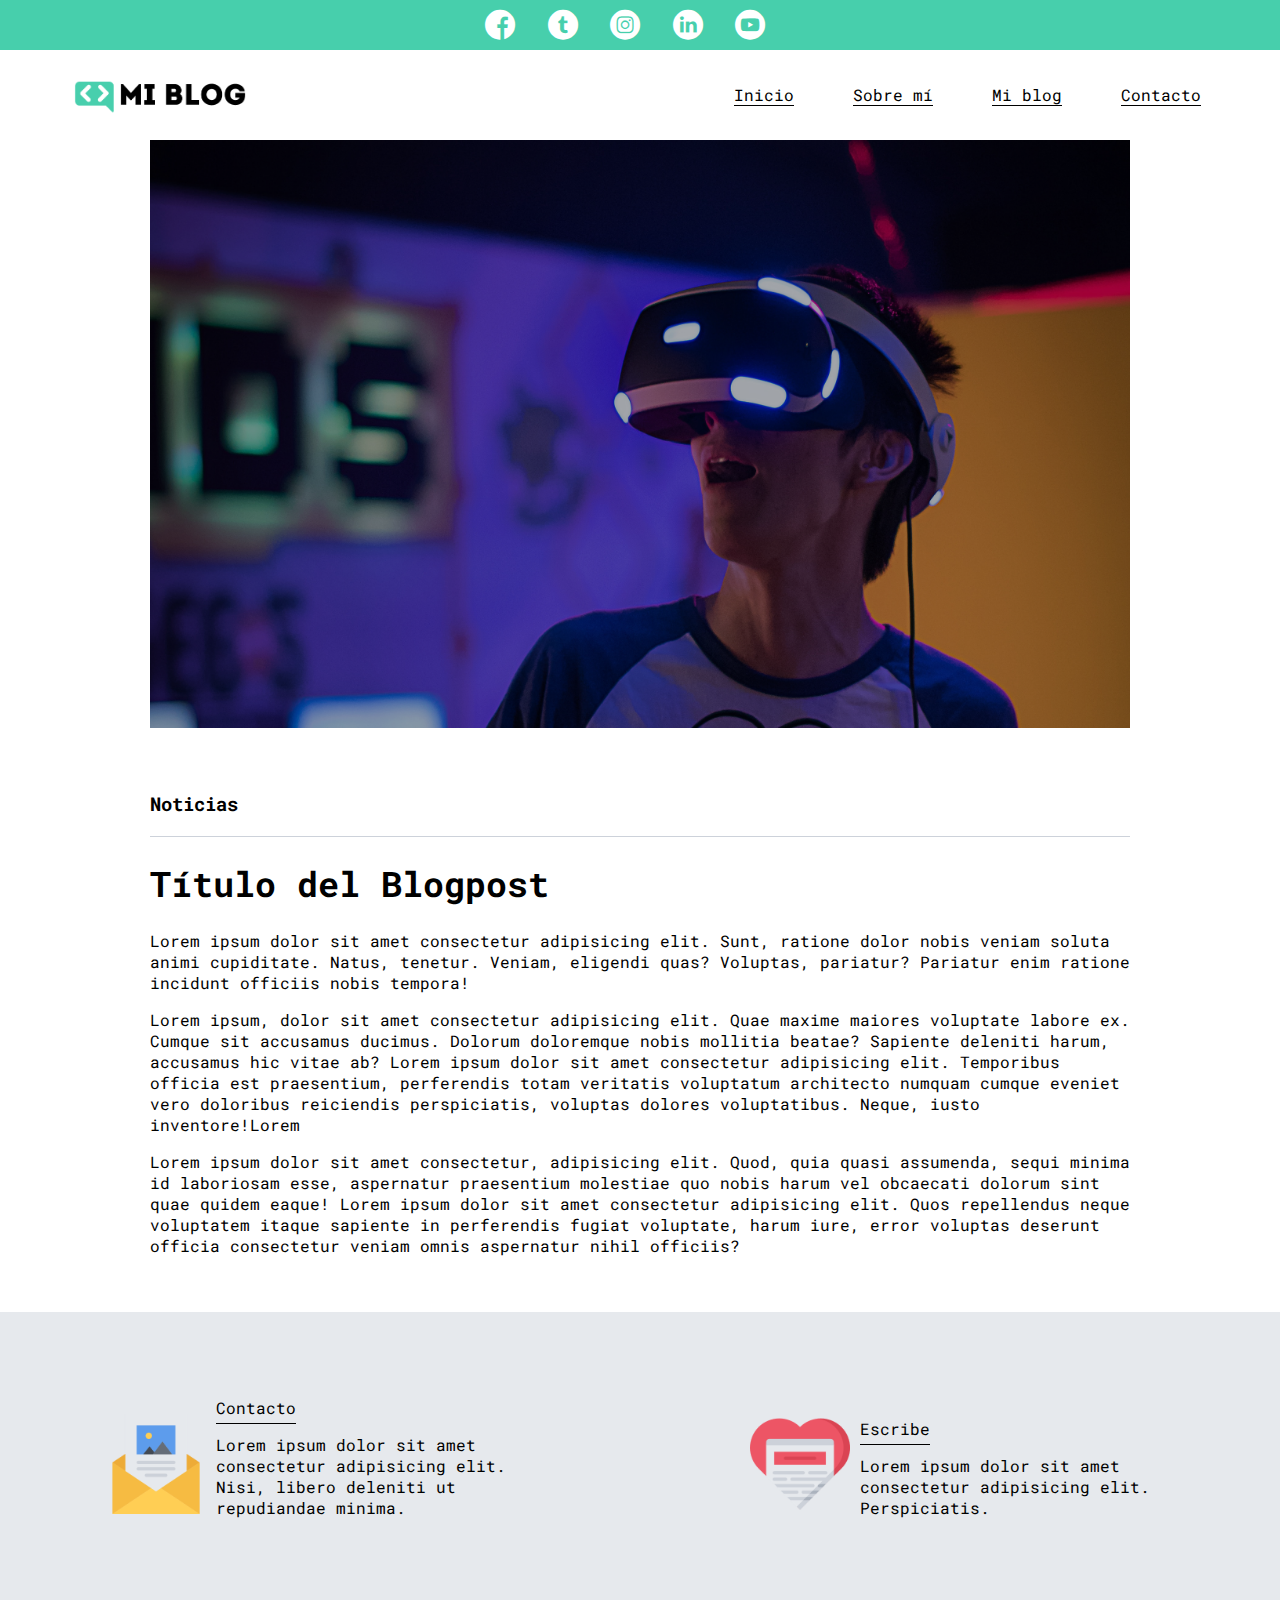
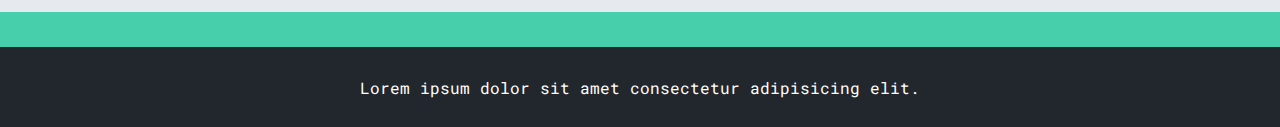
==== blog.html @ d14dd939 "first commit" ====
<!DOCTYPE html>
<html lang="en">
<head>
    <meta charset="UTF-8">
    <meta name="viewport" content="width=device-width, initial-scale=1.0">
    <meta http-equiv="X-UA-Compatible" content="ie=edge">
    <title>Mi Blog</title>
    <link rel="stylesheet" href="css/styles.css">
    <link rel="stylesheet" href="css/font/flaticon.css">
    <link rel="stylesheet" href="css/media-queries.css">
</head>
<body>
    <header>
        <section class="header-icons-container">
            <div class="icons">
                <a href="/"><span class="flaticon-001-facebook"></span></a>
                <a href="/"><span class="flaticon-002-twitter"></span></a>
                <a href="/"><span class="flaticon-011-instagram"></span></a>
                <a href="/"><span class="flaticon-010-linkedin"></span></a>
                <a href="/"><span class="flaticon-008-youtube"></span></a>
            </div>
        </section>
        <nav>
            <section class="nav-logo-container">
                <a href="/"><img src="assets/img/Logo-negro.png" alt="Logo de mi blog" > </a>
            </section>
            <section class="profile-link">
                <a href="index.html">Inicio</a>
                <a href="perfil.html">Sobre mí</a>
                <a href="blogs.html">Mi blog</a>
                <a href="contacto.html">Contacto</a>
            </section>
        </nav>
    </header>
    <main>
        <section class="grid-container blogpost-img-container">
            <img src="assets/img/post-1.png" alt="">
        </section>
        <section class="blogpost-main-container">
            <div class="grid-container">
                <h3>Noticias</h3>
                <article>
                    <h1>Título del Blogpost</h1>
                    <p>Lorem ipsum dolor sit amet consectetur adipisicing elit. Sunt, ratione dolor nobis veniam soluta animi cupiditate. Natus, tenetur. Veniam, eligendi quas? Voluptas, pariatur? Pariatur enim ratione incidunt officiis nobis tempora!</p>
                    <p>Lorem ipsum, dolor sit amet consectetur adipisicing elit. Quae maxime maiores voluptate labore ex. Cumque sit accusamus ducimus. Dolorum doloremque nobis mollitia beatae? Sapiente deleniti harum, accusamus hic vitae ab? Lorem ipsum dolor sit amet consectetur adipisicing elit. Temporibus officia est praesentium, perferendis totam veritatis voluptatum architecto numquam cumque eveniet vero doloribus reiciendis perspiciatis, voluptas dolores voluptatibus. Neque, iusto inventore!Lorem</p>
                    <p>Lorem ipsum dolor sit amet consectetur, adipisicing elit. Quod, quia quasi assumenda, sequi minima id laboriosam esse, aspernatur praesentium molestiae quo nobis harum vel obcaecati dolorum sint quae quidem eaque! Lorem ipsum dolor sit amet consectetur adipisicing elit. Quos repellendus neque voluptatem itaque sapiente in perferendis fugiat voluptate, harum iure, error voluptas deserunt officia consectetur veniam omnis aspernatur nihil officiis?</p>
                </article>
            </div>
        </section>
        <section class="contact-main-container">
            <div>
                <img src="assets/img/013-newsletter.png" alt="">
                <div class="contact-left">
                    <a href="/">Contacto</a>
                    <p>Lorem ipsum dolor sit amet consectetur adipisicing elit. Nisi, libero deleniti ut repudiandae minima.</p>
                </div>
            </div>
            <div>
                <img src="assets/img/006-like.png" alt="">
                <div class="contact-right">
                    <a href="/">Escribe</a>
                    <p>Lorem ipsum dolor sit amet consectetur adipisicing elit. Perspiciatis.</p>
                </div>
            </div>
        </section>
    </main>
    <footer>
        <p>Lorem ipsum dolor sit amet consectetur adipisicing elit.</p>
    </footer>
</body>
</html>
---- css/styles.css ----
@import url('https://fonts.googleapis.com/css?family=Roboto+Mono:400,500,700|Roboto+Slab:400,700|Roboto:400,500,700,900&display=swap');

body {
    font-family: 'Roboto Mono', monospace;
    margin: 0;
    padding: 0;
}
a {
    text-decoration: none;
    display: inline;
    color: black;
}

.home-body {
    position: fixed;
    top: 0;
    bottom: 0;
    left: 0;
    right: 0;
}
.grid-container {
    max-width: 980px;
    margin: auto;
}
header {
    width: 100%;
    height: 140px;
    display: grid;
    grid-template-rows: 1fr 1fr;
}
header .header-icons-container {
    width: 100%;
    height: 50px;
    display: flex;
    justify-content: center;
    background-color: #47cfac;
}
header .header-icons-container .icons {
    width: 300px;
    height: auto;
    display: flex;
    justify-items: flex-end;
    align-items: center;
    justify-content: space-between;
    justify-self: end;
    margin-right: 50px;
}
header .icons span {
    color: white;
}
nav  {
    display: grid;
    grid-template-columns: 1fr 1fr;
    height: 90px;
}
nav .nav-logo-container {
    margin-left: 50px;
}
nav .nav-logo-container img {
    width: 220px;
    margin-top: 10px;
}
nav .profile-link {
    display: flex;
    align-items: center;
    justify-content: flex-end;
    margin-right: 50px;
}
nav .profile-link a {
    color: black;
    border-bottom: 1px solid black;
    margin: 0 5%;
}

.home-main {
    display: grid;
    grid-template-columns: 1fr 4fr 1fr;
    height: 100%;
    background-image: url('../assets/img/Cover.png');
    background-position: center;
    background-repeat: no-repeat;
    background-size: cover;
}
.home-main section {
    display: grid;
    grid-column: 2;
    justify-items: center;
    height: 350px;
    margin-top: 80px;
}
.home-main-text {
    font-family: 'Roboto mono', monospace;
    font-size: 60px;
    font-weight: 700px;
    letter-spacing: 10px;
    color: black;
    text-align: center;
    color: white;
    text-transform: uppercase;
}
.home-main-button {
    width: 110px;
    height: 50px;
    background: #48cfad;
    text-align: center;
    font-weight: 700;
    font-size: 18px;
    line-height: 50px;
}
.home-main-button:hover {
    background-color: #5cfad0;
    transform: scale(1.1);
}
/* ==============pagina blogs.html===================== */
.blogs-main {
    display: grid;
}
.blogs-news-container {
    background-color: #e6e9ed;
    padding: 0 50px 40px;
}
.blogs-main-new {
    display: grid;
    grid-template-columns: 2fr 1fr;
    grid-template-rows: 2fr;
}
.blogs-news-img-container {
    grid-column: 1;
}
.blogs-news-img-container img {
    width: 85%;
}
.blogs-news-info-container {
    grid-column: 2;
}
.blogs-news-info-container p {
    margin-bottom: 35px;
}
.blogs-posts-container {
    padding: 0 50px 40px;
}
.blogs-posts-container h3 {
    border-bottom: 1px solid #cdd2da;  
    padding-bottom: 20px;
    text-align: center;
}
.blogs-button {
    border: 1px solid #47cfac;
    padding: 10px 15px;
    font-size: 12px;
}
.blogs-button:hover {
	border: 1px solid white;
	color: white;
	background-color: #48CFAD;
}

.blogs-posts-container .post-container {
    display: inline-block;
    padding-left: 10px;
    max-width: 30%;
    margin-bottom: 50px;
}
.blogs-posts-container .post-container p {
    margin-bottom: 35px;
}
.blogs-posts-container .post-container img {
    width: 100%;
}
footer {
    width: 100%;
    height: 80px;
    background-color: #22272d;
    border-top: 35px solid #47cfac;
    text-align: center;
}
footer p {
    color: white;
    margin-top: 30px;
}

.blogpost-img-container {
    padding: 0 50px 40px;
}
.blogpost-img-container img {
    width: 100%;
}
.blogpost-main-container {
    padding: 0 50px 40px;
}
.blogpost-main-container h3 {
    border-bottom: 1px solid #cdd2da;
    padding-bottom: 20px;
}
.blogpost-main-container article h1 {
    font-size: 35px;
}

.contact-main-container {
    width: 100%;
    min-height: 250px;
    background-color: #e6e9ed;
    text-align: center;
    padding-bottom: 50px;
}
.contact-main-container div {
    display: inline-block;
    width: 49.5%;
    height: 100%;
}
.contact-main-container div a {
    border-bottom: 1px solid black;
    padding-bottom: 5px;
}
.contact-main-container .contact-left, .contact-right {
    text-align: initial;
    margin-top: 85px;
}
.contact-main-container img {
    width: 100px;
}

.profile-main-container {
    padding: 70px 40px;
    background-color: #e6e9ed;
    margin-bottom: 50px;
}
.profile-main-container img {
    width: 320px;
    margin-right: 30px;
}
.profile-main-container .profile-container {
    display: flex;
}
.profile-main-proyects {
    padding: 0 50px 40px;
}
.profile-main-proyects h3 {
    border-bottom: 1px solid #cdd2da;
    padding-bottom: 35px;
    text-align: center;
}
.proyects-main-container {
    display: grid;
    grid-template-columns: 1fr 1fr 1fr;
}
.proyect-container {
    padding: 0 5px;
}

/* ======================medias querys=============== */

@media (max-width: 900px) {
    .blogs-main-new {
        grid-template-columns: 1fr;
        grid-template-rows: 3fr
    }
    .blogs-news-img-container {
        grid-row: 2;
    }
    .blogs-news-info-container {
        grid-column: 1;
        grid-row: 3;
    }
    .blogs-posts-container .post-container {
        max-width: 45%;
    }
    .proyects-main-container {
        grid-template-columns: 1fr 1fr;
        grid-template-rows: 2fr;
    }
    .profile-main-container .profile-container {
        display: block;
    }
}

@media (max-width: 600px) {
    .blogs-posts-container .post-container {
        max-width: 95%;
    }
}
---- css/font/flaticon.css ----
/*
  	Flaticon icon font: Flaticon
  	Creation date: 20/12/2018 09:27
  	*/

@font-face {
  font-family: "Flaticon";
  src: url("./Flaticon.eot");
  src: url("./Flaticon.eot?#iefix") format("embedded-opentype"),
       url("./Flaticon.woff") format("woff"),
       url("./Flaticon.ttf") format("truetype"),
       url("./Flaticon.svg#Flaticon") format("svg");
  font-weight: normal;
  font-style: normal;
}

@media screen and (-webkit-min-device-pixel-ratio:0) {
  @font-face {
    font-family: "Flaticon";
    src: url("./Flaticon.svg#Flaticon") format("svg");
  }
}

[class^="flaticon-"]:before, [class*=" flaticon-"]:before,
[class^="flaticon-"]:after, [class*=" flaticon-"]:after {   
  font-family: Flaticon;
        font-size: 30px;
font-style: normal;
margin-left: 20px;
}

.flaticon-001-facebook:before { content: "\f100"; }
.flaticon-002-twitter:before { content: "\f101"; }
.flaticon-003-whatsapp:before { content: "\f102"; }
.flaticon-004-groupme:before { content: "\f103"; }
.flaticon-005-kik:before { content: "\f104"; }
.flaticon-006-skype:before { content: "\f105"; }
.flaticon-007-periscope:before { content: "\f106"; }
.flaticon-008-youtube:before { content: "\f107"; }
.flaticon-009-itunes:before { content: "\f108"; }
.flaticon-010-linkedin:before { content: "\f109"; }
.flaticon-011-instagram:before { content: "\f10a"; }
.flaticon-012-messenger:before { content: "\f10b"; }
.flaticon-013-twitter-1:before { content: "\f10c"; }
.flaticon-014-snapchat:before { content: "\f10d"; }
.flaticon-015-reddit:before { content: "\f10e"; }
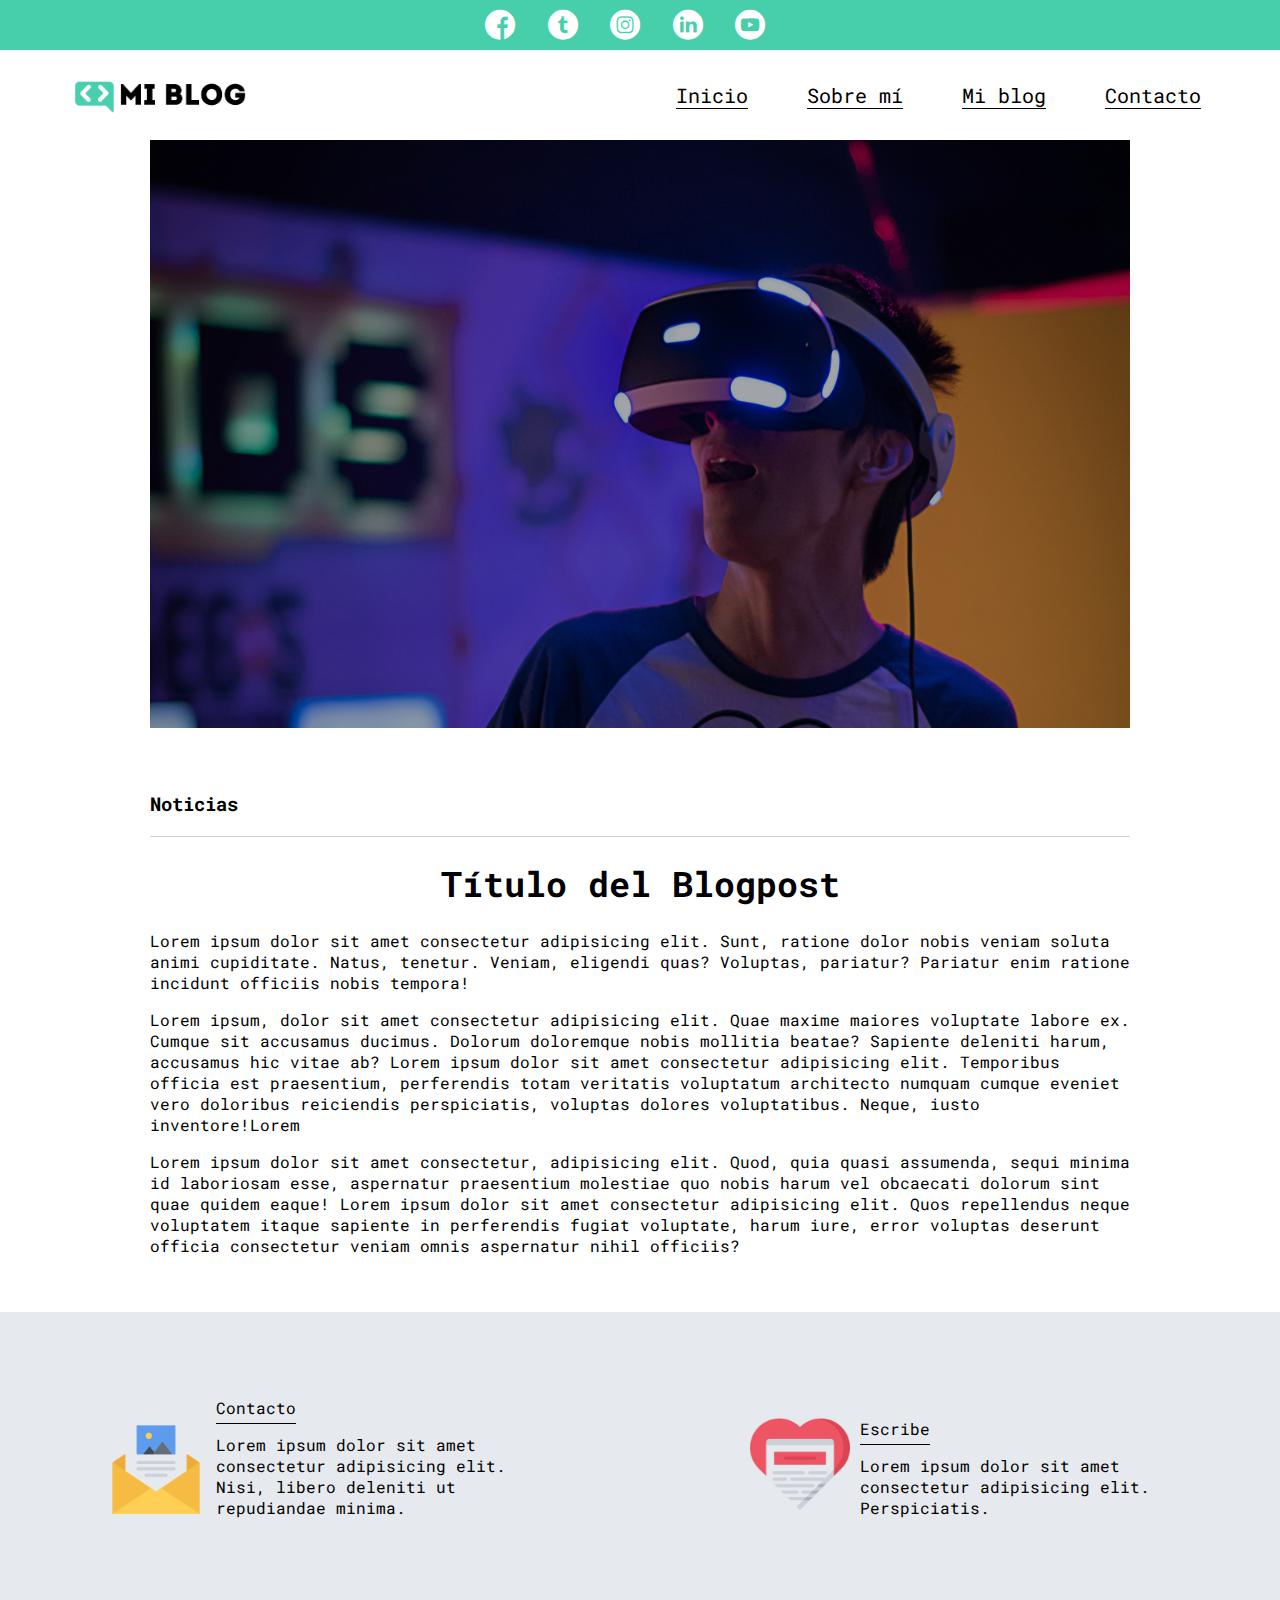
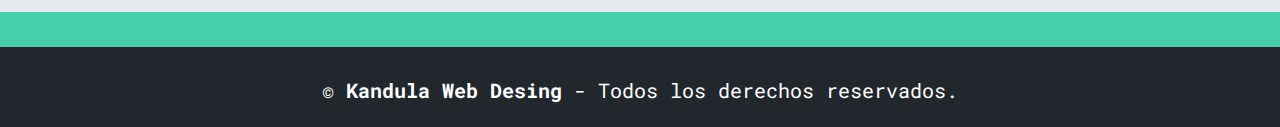
==== commit 2d13af9b: "actualizacion resto de paginas" ====
--- a/blog.html
+++ b/blog.html
@@ -51,21 +51,21 @@
             <div>
                 <img src="assets/img/013-newsletter.png" alt="">
                 <div class="contact-left">
-                    <a href="/">Contacto</a>
+                    <a href="/contacto.html">Contacto</a>
                     <p>Lorem ipsum dolor sit amet consectetur adipisicing elit. Nisi, libero deleniti ut repudiandae minima.</p>
                 </div>
             </div>
             <div>
                 <img src="assets/img/006-like.png" alt="">
                 <div class="contact-right">
-                    <a href="/">Escribe</a>
+                    <a href="/contacto.html">Escribe</a>
                     <p>Lorem ipsum dolor sit amet consectetur adipisicing elit. Perspiciatis.</p>
                 </div>
             </div>
         </section>
     </main>
     <footer>
-        <p>Lorem ipsum dolor sit amet consectetur adipisicing elit.</p>
+        <p> © <strong>Kandula Web Desing</strong> - Todos los derechos reservados.</p>
     </footer>
 </body>
 </html>--- a/css/styles.css
+++ b/css/styles.css
@@ -9,6 +9,10 @@
     text-decoration: none;
     display: inline;
     color: black;
+}
+h1{
+    font-size: 50px;
+    text-align: center;
 }
 
 .home-body {
@@ -70,6 +74,11 @@
     color: black;
     border-bottom: 1px solid black;
     margin: 0 5%;
+    font-size: 20px;
+}
+nav .profile-link a:hover {
+    border: none;
+    color: #47cfac;
 }
 
 .home-main {
@@ -85,31 +94,60 @@
     display: grid;
     grid-column: 2;
     justify-items: center;
-    height: 350px;
-    margin-top: 80px;
+    height: 750px;
+   
 }
 .home-main-text {
     font-family: 'Roboto mono', monospace;
     font-size: 60px;
     font-weight: 700px;
-    letter-spacing: 10px;
-    color: black;
+    letter-spacing: 5px;
     text-align: center;
     color: white;
     text-transform: uppercase;
 }
+/* Estilos para animación tipo mecanografiado */
+.home-main-text-mechanic {
+    margin: 0px;
+    padding: 0px;
+    overflow: hidden; /* Oculta el texto que aún no ha sido "escrito" */
+    border-right: .15em solid white; /* Crea el cursor de la máquina de escribir */
+    white-space: nowrap; /*  Evita que el texto salte a la siguiente línea */
+    animation: typing 4s steps(40, end), blink-caret .75s step-end infinite;
+    font-size: 80px; /* Asegúrate de que coincida con el tamaño de fuente de tu h1 */
+    font-weight: 700; /* Igual al estilo actual del texto */
+    letter-spacing: 5px; /* Igual al estilo actual */
+    text-align: center;
+    color: white;
+    text-transform: uppercase;
+}
+/* Animación de escritura */
+@keyframes typing {
+    from { width: 0; }
+    to { width: 100%; }
+}
+
+/* Animación del parpadeo del cursor */
+@keyframes blink-caret {
+    from, to { border-color: transparent; }
+    50% { border-color: white; }
+}
 .home-main-button {
-    width: 110px;
+    width: 250px;
     height: 50px;
     background: #48cfad;
+    color: white;
     text-align: center;
     font-weight: 700;
-    font-size: 18px;
+    font-size: 25px;
     line-height: 50px;
+    border-radius: 5px;
 }
 .home-main-button:hover {
-    background-color: #5cfad0;
-    transform: scale(1.1);
+    background-color:rgba(0, 0, 0, 0.438);
+    border: 1px solid #48cfad;
+    color: #48cfad;
+    transform: scale(1.05);
 }
 /* ==============pagina blogs.html===================== */
 .blogs-main {
@@ -177,6 +215,7 @@
 footer p {
     color: white;
     margin-top: 30px;
+    font-size: 20px;
 }
 
 .blogpost-img-container {
@@ -247,6 +286,132 @@
 .proyect-container {
     padding: 0 5px;
 }
+/* ================== contact.html ================== */
+.contact-page-container {
+    width: 100%;
+    min-height: 250px;
+    background-color: #e6e9ed;
+    text-align: center;
+    padding-bottom: 50px;
+    display: flex;
+    flex-direction: row;
+}
+.contact-page-left,
+.contact-page-right {
+    width: 45%;
+    margin: auto;
+    padding: 10px;;
+}
+.contact-form-container,
+.contact-map-container {
+    max-width: 900px;
+    height: 400px;
+    margin: 50px auto;
+    padding: 40px;
+    background-color: #f5f7fa;
+    border-radius: 8px;
+    box-shadow: 0px 0px 10px rgba(0, 0, 0, 0.1);
+}
+.contact-page-info {
+    margin: 20px auto;
+    padding: 20px;
+    display: flex;
+    flex-direction: row;
+    justify-content: center;
+}
+
+.contact-page-info img {
+    width: 15%;
+    height: 15%;
+    margin: auto;
+}
+.contact-page-text {
+    width: 80%;
+}
+.contact-page-info p {
+    text-align: center;
+}
+.contact-page-info h2 {
+    font-family: 'Roboto Slab', serif;
+    font-size: 35px;
+    text-align: center;
+    margin-bottom: 30px;
+    color: #333;
+    border-bottom: 2px solid #cdd2da;
+    padding-bottom: 10px;
+}
+
+.contact-form-container form {
+    display: flex;
+    flex-direction: column;
+}
+
+.contact-form-container label {
+    font-weight: 500;
+    margin-bottom: 8px;
+    color: #555;
+}
+
+.contact-form-container input, .contact-form-container textarea {
+    padding: 12px;
+    margin-bottom: 20px;
+    border: 1px solid #cdd2da;
+    border-radius: 4px;
+    font-family: 'Roboto', sans-serif;
+    font-size: 16px;
+    width: 100%;
+    box-sizing: border-box;
+}
+
+.contact-form-container input:focus, .contact-form-container textarea:focus {
+    border-color: #47cfac;
+    outline: none;
+    box-shadow: 0px 0px 5px rgba(71, 207, 172, 0.5);
+}
+
+.contact-form-container button {
+    padding: 12px 20px;
+    font-size: 16px;
+    font-weight: 700;
+    background-color: #48cfad;
+    color: white;
+    border: none;
+    border-radius: 4px;
+    cursor: pointer;
+    transition: background-color 0.3s ease, transform 0.3s ease;
+}
+
+.contact-form-container button:hover {
+    background-color: #5cfad0;
+    transform: scale(1.05);
+}
+
+/* ================== Estilos para el mapa ================== */
+
+
+.contact-map-container h2 {
+    font-family: 'Roboto Slab', serif;
+    font-size: 28px;
+    margin-bottom: 40px;
+    color: #333;
+    border-bottom: 2px solid #cdd2da;
+    padding-bottom: 10px;
+}
+
+.contact-map-container .map {
+    width: 100%;
+    height: 400px;
+    border-radius: 8px;
+    overflow: hidden;
+    box-shadow: 0px 0px 5px rgba(0, 0, 0, 0.1);
+}
+
+.contact-map-container iframe {
+    width: 100%;
+    height: 100%;
+    border: none;
+}
+
 
 /* ======================medias querys=============== */
 
@@ -278,4 +443,31 @@
     .blogs-posts-container .post-container {
         max-width: 95%;
     }
+}
+/* ================== Media Queries para formulario y mapa ================== */
+
+@media (max-width: 600px) {
+    .contact-form-container, .map-container {
+        padding: 20px;
+    }
+
+    .contact-form-container h2, .map-container h2 {
+        font-size: 24px;
+    }
+
+    .contact-form-container input, .contact-form-container textarea {
+        font-size: 14px;
+    }
+
+    .contact-form-container button {
+        font-size: 14px;
+    }
+
+    .map-container {
+        height: auto;
+    }
+
+    .map-container .map {
+        height: 300px;
+    }
 }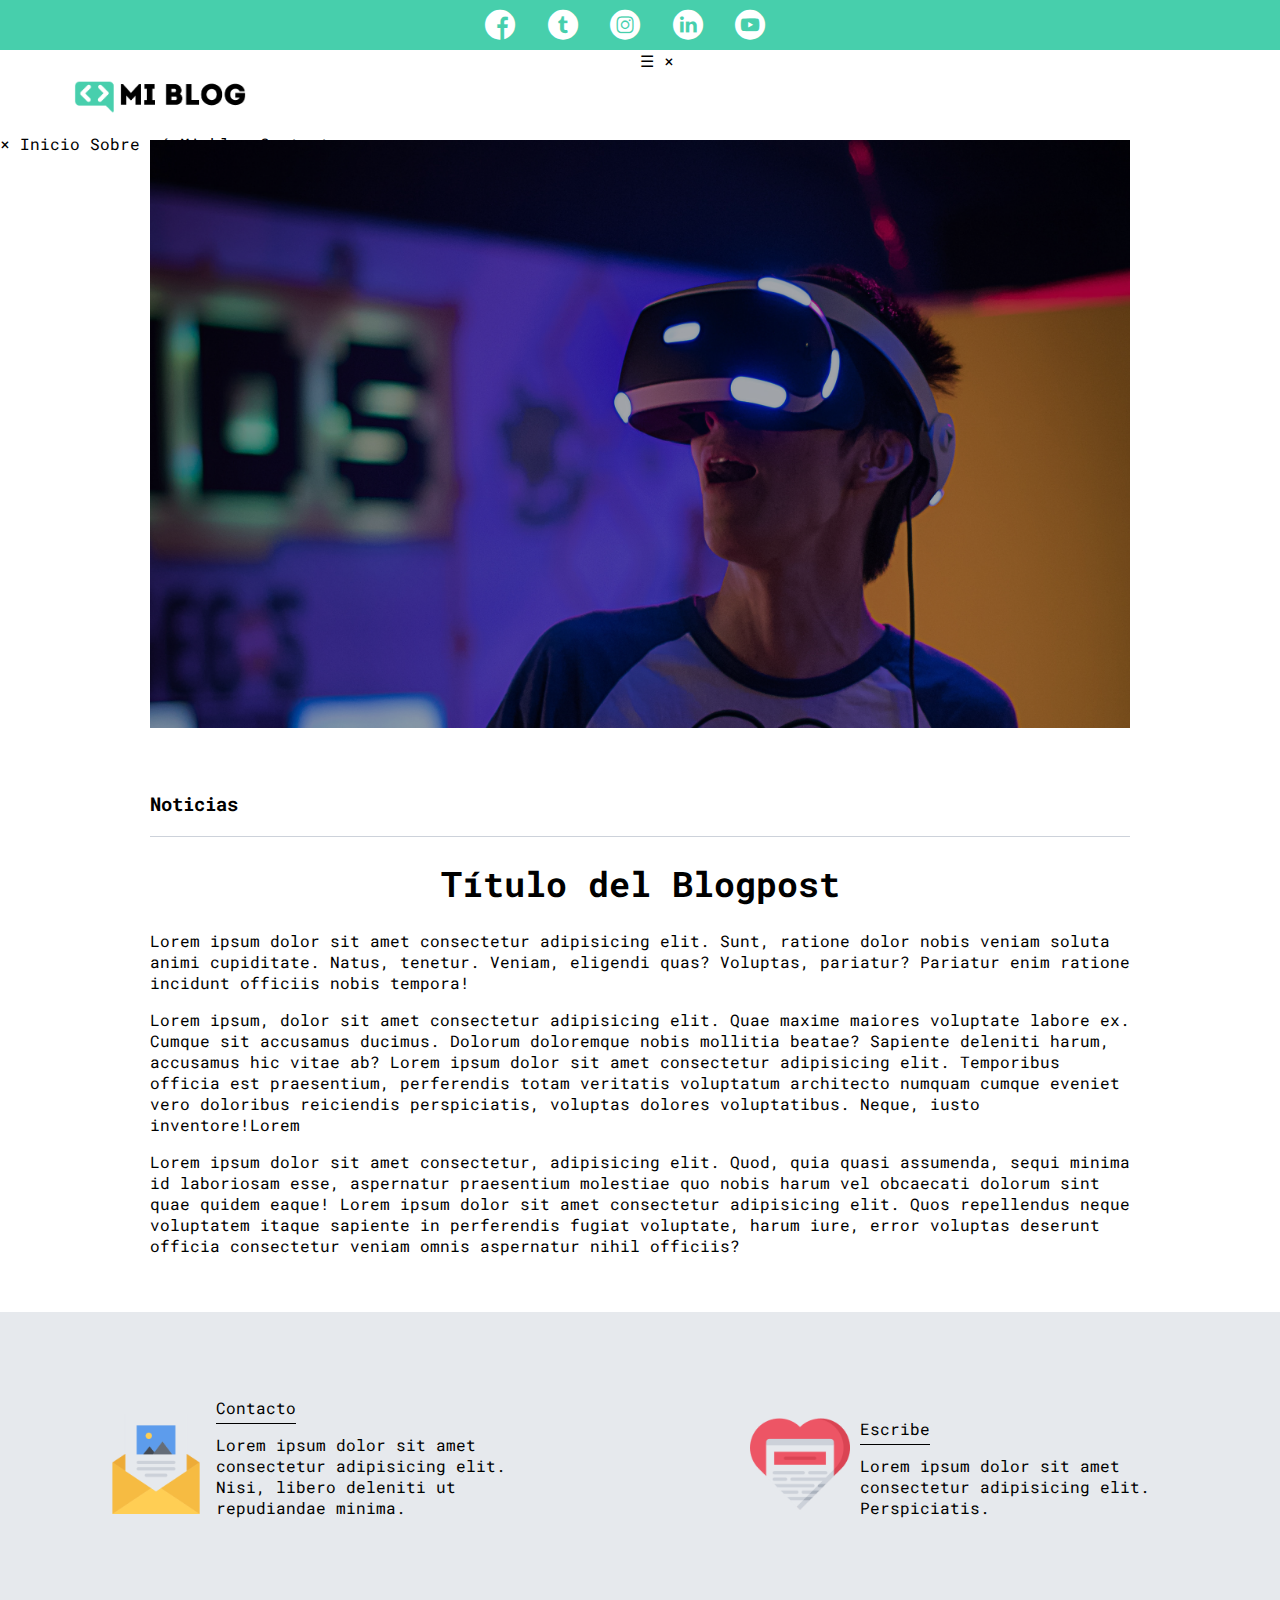
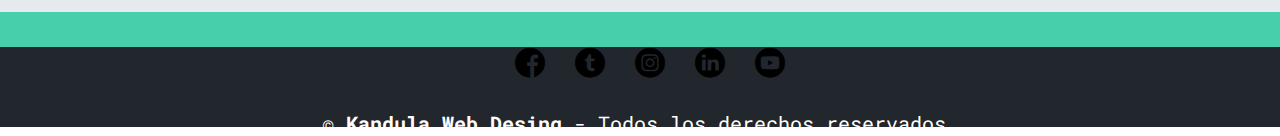
==== commit 8fd097f9: "include footer and navbar ando add main.js" ====
--- a/blog.html
+++ b/blog.html
@@ -8,30 +8,11 @@
     <link rel="stylesheet" href="css/styles.css">
     <link rel="stylesheet" href="css/font/flaticon.css">
     <link rel="stylesheet" href="css/media-queries.css">
+    <script src=/js/main.js></script>
 </head>
 <body>
-    <header>
-        <section class="header-icons-container">
-            <div class="icons">
-                <a href="/"><span class="flaticon-001-facebook"></span></a>
-                <a href="/"><span class="flaticon-002-twitter"></span></a>
-                <a href="/"><span class="flaticon-011-instagram"></span></a>
-                <a href="/"><span class="flaticon-010-linkedin"></span></a>
-                <a href="/"><span class="flaticon-008-youtube"></span></a>
-            </div>
-        </section>
-        <nav>
-            <section class="nav-logo-container">
-                <a href="/"><img src="assets/img/Logo-negro.png" alt="Logo de mi blog" > </a>
-            </section>
-            <section class="profile-link">
-                <a href="index.html">Inicio</a>
-                <a href="perfil.html">Sobre mí</a>
-                <a href="blogs.html">Mi blog</a>
-                <a href="contacto.html">Contacto</a>
-            </section>
-        </nav>
-    </header>
+    <div id="nav-placeholder"></div>
+
     <main>
         <section class="grid-container blogpost-img-container">
             <img src="assets/img/post-1.png" alt="">
@@ -64,8 +45,7 @@
             </div>
         </section>
     </main>
-    <footer>
-        <p> © <strong>Kandula Web Desing</strong> - Todos los derechos reservados.</p>
-    </footer>
+        <!-- Contenedor donde se cargará el footer -->
+    <div id="footer-placeholder"></div>
 </body>
 </html>